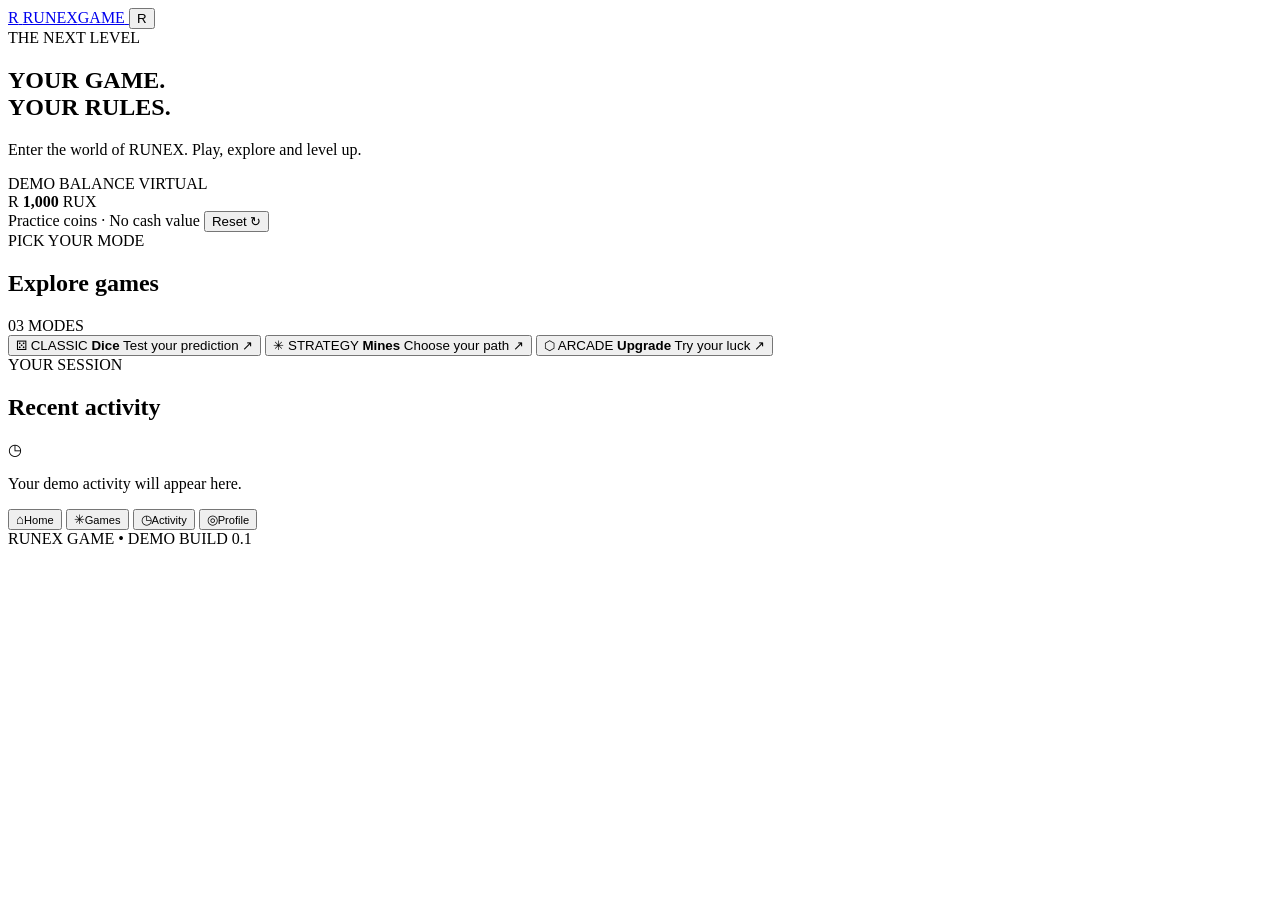
==== web/index.html @ 5dd70bad "Add initial HTML structure for RUNEX GAME" ====
<!DOCTYPE html>
<html lang="en">
<head>
  <meta charset="UTF-8">
  <meta name="viewport" content="width=device-width, initial-scale=1, viewport-fit=cover">
  <meta name="theme-color" content="#09080e">
  <meta name="description" content="RUNEX GAME — Your game. Your rules.">
  <title>RUNEX GAME</title>
  <link rel="stylesheet" href="./css/style.css">
  <script src="https://telegram.org/js/telegram-web-app.js"></script>
  <script src="./js/app.js" defer></script>
</head>
<body>
  <div class="app-shell">
    <header class="topbar">
      <a class="brand" href="#" aria-label="RUNEX home">
        <span class="brand-mark">R</span>
        <span class="brand-name">RUNEX<span>GAME</span></span>
      </a>
      <button class="profile-button" id="profileButton" aria-label="Open profile">
        <span id="avatar">R</span>
      </button>
    </header>

    <main>
      <section class="welcome">
        <div class="eyebrow"><span class="live-dot"></span> THE NEXT LEVEL</div>
        <h1>YOUR GAME.<br><span>YOUR RULES.</span></h1>
        <p>Enter the world of RUNEX. Play, explore and level up.</p>
      </section>

      <section class="wallet-card">
        <div class="wallet-top">
          <span class="muted">DEMO BALANCE</span>
          <span class="demo-badge">VIRTUAL</span>
        </div>
        <div class="balance-line">
          <span class="coin-icon">R</span>
          <strong id="balance">1,000</strong>
          <span class="coin-label">RUX</span>
        </div>
        <div class="wallet-bottom">
          <span>Practice coins · No cash value</span>
          <button class="reset-button" id="resetBalance">Reset ↻</button>
        </div>
        <div class="card-glow"></div>
      </section>

      <section class="section-heading">
        <div>
          <div class="eyebrow">PICK YOUR MODE</div>
          <h2>Explore games</h2>
        </div>
        <span class="game-count">03 MODES</span>
      </section>

      <section class="games-grid">
        <button class="game-card dice-card" data-game="dice">
          <span class="game-symbol">⚄</span>
          <span class="game-tag">CLASSIC</span>
          <strong>Dice</strong>
          <span class="game-description">Test your prediction</span>
          <span class="game-arrow">↗</span>
        </button>

        <button class="game-card mines-card" data-game="mines">
          <span class="game-symbol">✳</span>
          <span class="game-tag">STRATEGY</span>
          <strong>Mines</strong>
          <span class="game-description">Choose your path</span>
          <span class="game-arrow">↗</span>
        </button>

        <button class="game-card upgrade-card" data-game="upgrade">
          <span class="game-symbol">⬡</span>
          <span class="game-tag">ARCADE</span>
          <strong>Upgrade</strong>
          <span class="game-description">Try your luck</span>
          <span class="game-arrow">↗</span>
        </button>
      </section>

      <section class="game-panel" id="gamePanel" hidden>
        <div class="panel-header">
          <div>
            <div class="eyebrow">DEMO MODE</div>
            <h2 id="gameTitle">Dice</h2>
          </div>
          <button id="closeGame" class="close-button" aria-label="Close game">✕</button>
        </div>

        <p class="panel-copy" id="gameDescription">
          Predict whether the roll will be high or low.
        </p>

        <label class="field-label" for="demoBet">Practice amount (RUX)</label>
        <input id="demoBet" class="bet-input" type="number" min="1" max="1000" step="1" value="50" inputmode="numeric">

        <div class="choice-row" id="choiceRow">
          <button class="choice-button selected" data-choice="high">HIGH</button>
          <button class="choice-button" data-choice="low">LOW</button>
        </div>

        <button class="primary-button" id="playButton">PLAY DEMO <span>↗</span></button>
        <div class="game-result" id="gameResult" aria-live="polite">
          Demo coins only. No deposits or withdrawals.
        </div>
      </section>

      <section class="activity-section">
        <div class="section-heading compact-heading">
          <div>
            <div class="eyebrow">YOUR SESSION</div>
            <h2>Recent activity</h2>
          </div>
        </div>
        <div class="activity-list" id="activityList">
          <div class="empty-state">
            <span>◷</span>
            <p>Your demo activity will appear here.</p>
          </div>
        </div>
      </section>
    </main>

    <nav class="bottom-nav" aria-label="Main navigation">
      <button class="nav-item active" data-tab="home">
        <span>⌂</span><small>Home</small>
      </button>
      <button class="nav-item" data-tab="games">
        <span>✳</span><small>Games</small>
      </button>
      <button class="nav-item" data-tab="activity">
        <span>◷</span><small>Activity</small>
      </button>
      <button class="nav-item" data-tab="profile">
        <span>◎</span><small>Profile</small>
      </button>
    </nav>

    <footer class="footer">
      RUNEX GAME <span>•</span> DEMO BUILD 0.1
    </footer>
  </div>
</body>
</html>
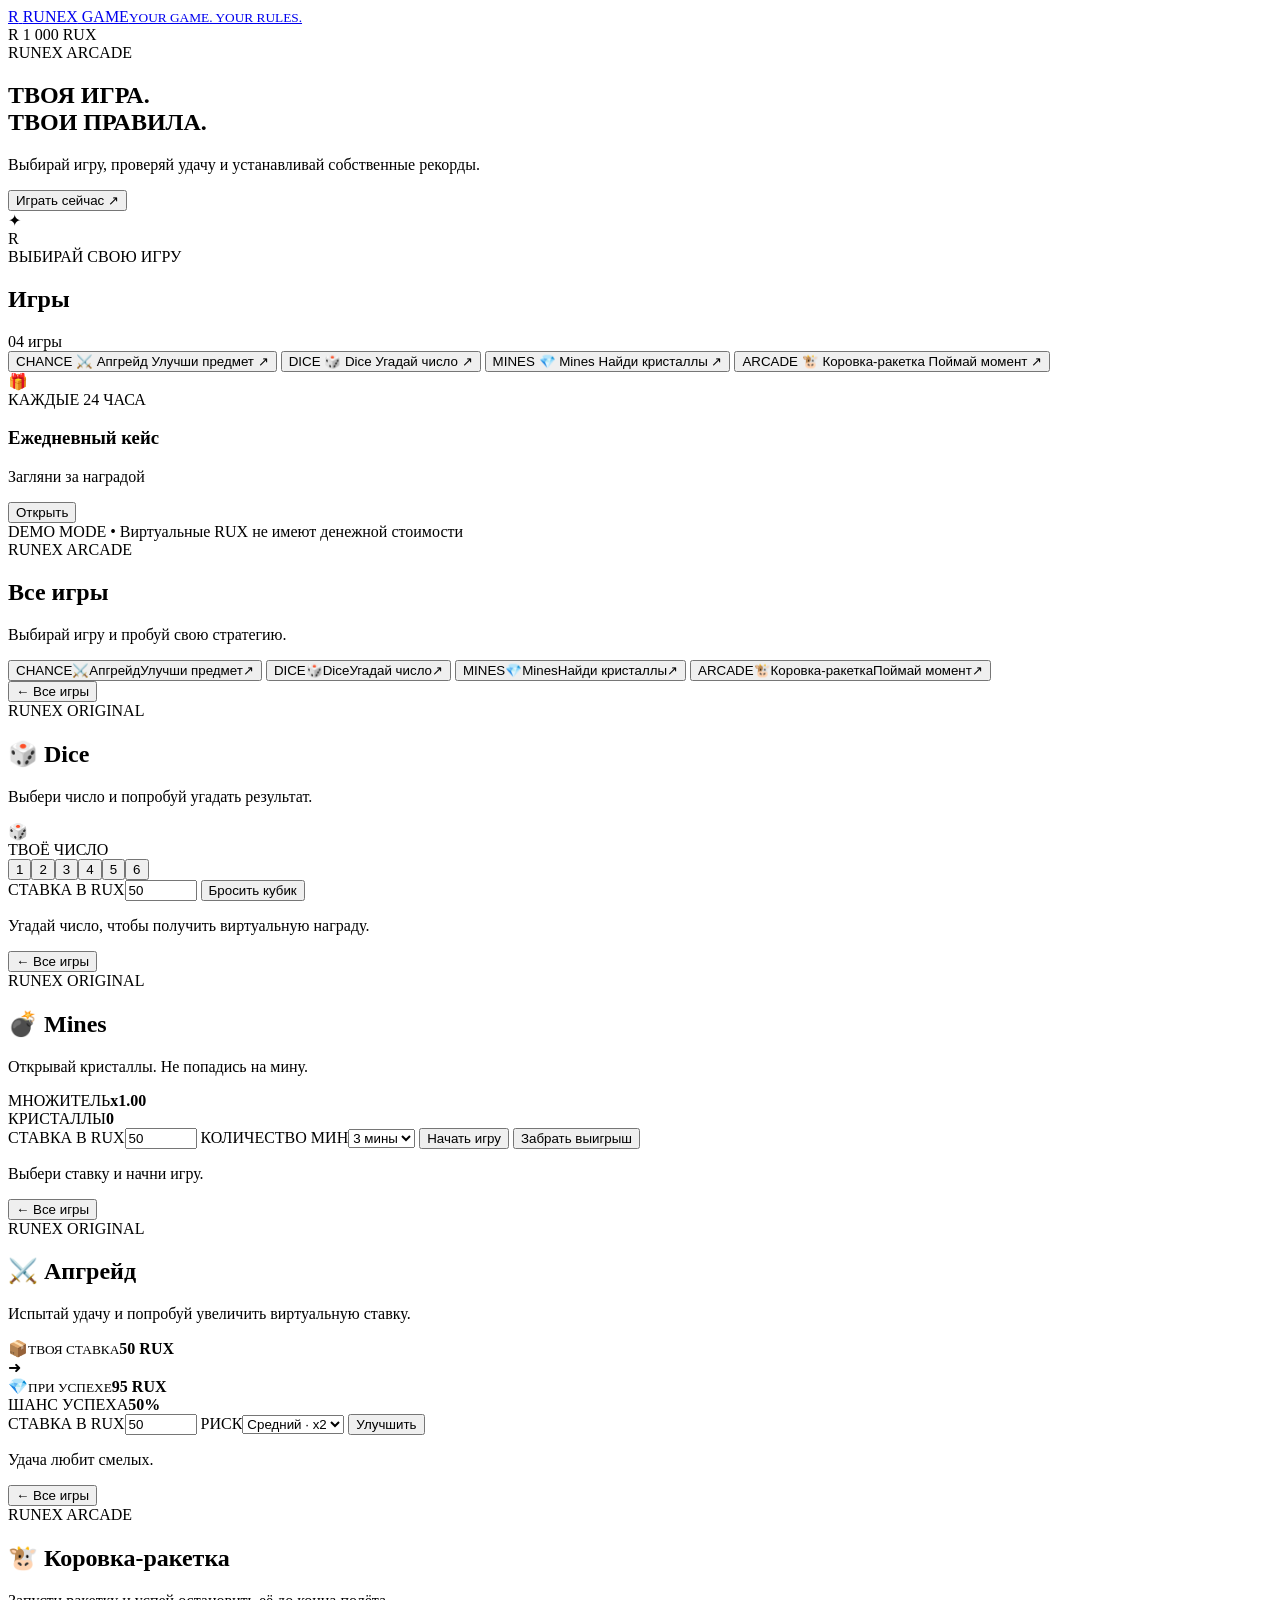
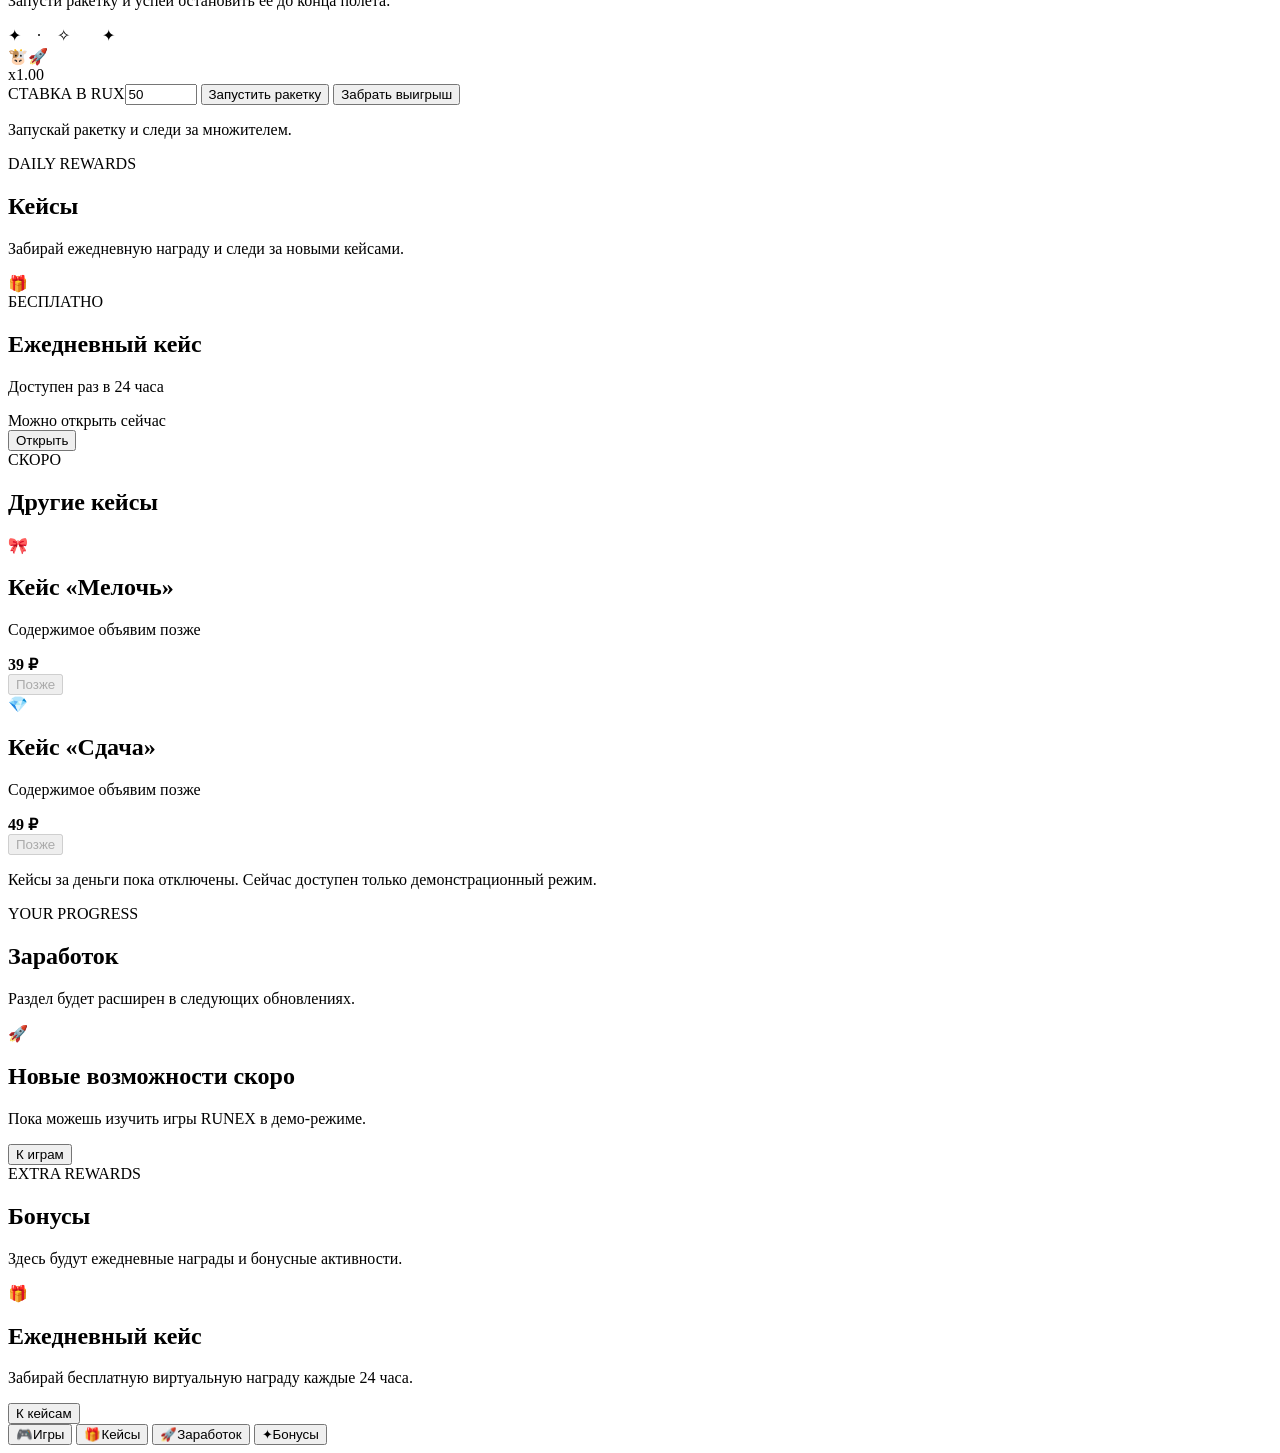
==== commit 76ac0ff1: "Update index.html" ====
--- a/web/index.html
+++ b/web/index.html
@@ -1,147 +1,178 @@
 
 <!DOCTYPE html>
-<html lang="en">
+<html lang="ru">
 <head>
   <meta charset="UTF-8">
-  <meta name="viewport" content="width=device-width, initial-scale=1, viewport-fit=cover">
-  <meta name="theme-color" content="#09080e">
-  <meta name="description" content="RUNEX GAME — Your game. Your rules.">
+  <meta name="viewport" content="width=device-width, initial-scale=1, maximum-scale=1, user-scalable=no, viewport-fit=cover">
+  <meta name="theme-color" content="#171a2e">
   <title>RUNEX GAME</title>
   <link rel="stylesheet" href="./css/style.css">
   <script src="https://telegram.org/js/telegram-web-app.js"></script>
   <script src="./js/app.js" defer></script>
 </head>
 <body>
-  <div class="app-shell">
+  <div class="app">
     <header class="topbar">
-      <a class="brand" href="#" aria-label="RUNEX home">
-        <span class="brand-mark">R</span>
-        <span class="brand-name">RUNEX<span>GAME</span></span>
+      <a class="brand" href="#" data-page="home">
+        <span class="brand-icon">R</span>
+        <span>RUNEX<span class="brand-accent"> GAME</span><small>YOUR GAME. YOUR RULES.</small></span>
       </a>
-      <button class="profile-button" id="profileButton" aria-label="Open profile">
-        <span id="avatar">R</span>
-      </button>
+      <div class="wallet">
+        <span class="coin">R</span>
+        <span id="balance">1 000</span>
+        <span class="currency">RUX</span>
+      </div>
     </header>
 
     <main>
-      <section class="welcome">
-        <div class="eyebrow"><span class="live-dot"></span> THE NEXT LEVEL</div>
-        <h1>YOUR GAME.<br><span>YOUR RULES.</span></h1>
-        <p>Enter the world of RUNEX. Play, explore and level up.</p>
+      <section class="page active" id="page-home">
+        <div class="hero">
+          <div class="hero-glow"></div>
+          <span class="eyebrow"><span class="live-dot"></span> RUNEX ARCADE</span>
+          <h1>ТВОЯ ИГРА.<br><span>ТВОИ ПРАВИЛА.</span></h1>
+          <p>Выбирай игру, проверяй удачу и устанавливай собственные рекорды.</p>
+          <button class="primary-btn" data-page="games">Играть сейчас <span>↗</span></button>
+          <div class="hero-orb orb-one">✦</div>
+          <div class="hero-orb orb-two">R</div>
+        </div>
+
+        <div class="section-heading">
+          <div><span class="eyebrow">ВЫБИРАЙ СВОЮ ИГРУ</span><h2>Игры</h2></div>
+          <span class="section-count">04 игры</span>
+        </div>
+
+        <div class="game-grid">
+          <button class="game-card upgrade-card" data-game="upgrade">
+            <span class="game-tag">CHANCE</span>
+            <span class="game-art">⚔️</span>
+            <span class="game-title">Апгрейд</span>
+            <span class="game-subtitle">Улучши предмет</span>
+            <span class="card-arrow">↗</span>
+          </button>
+          <button class="game-card dice-card" data-game="dice">
+            <span class="game-tag">DICE</span>
+            <span class="game-art">🎲</span>
+            <span class="game-title">Dice</span>
+            <span class="game-subtitle">Угадай число</span>
+            <span class="card-arrow">↗</span>
+          </button>
+          <button class="game-card mines-card" data-game="mines">
+            <span class="game-tag">MINES</span>
+            <span class="game-art">💎</span>
+            <span class="game-title">Mines</span>
+            <span class="game-subtitle">Найди кристаллы</span>
+            <span class="card-arrow">↗</span>
+          </button>
+          <button class="game-card cow-card" data-game="cow">
+            <span class="game-tag">ARCADE</span>
+            <span class="game-art">🐮</span>
+            <span class="game-title">Коровка-ракетка</span>
+            <span class="game-subtitle">Поймай момент</span>
+            <span class="card-arrow">↗</span>
+          </button>
+        </div>
+
+        <div class="daily-banner">
+          <div class="daily-icon">🎁</div>
+          <div class="daily-copy"><span class="eyebrow">КАЖДЫЕ 24 ЧАСА</span><h3>Ежедневный кейс</h3><p>Загляни за наградой</p></div>
+          <button class="small-btn" data-page="cases">Открыть</button>
+        </div>
+        <div class="notice">DEMO MODE <span>•</span> Виртуальные RUX не имеют денежной стоимости</div>
       </section>
 
-      <section class="wallet-card">
-        <div class="wallet-top">
-          <span class="muted">DEMO BALANCE</span>
-          <span class="demo-badge">VIRTUAL</span>
-        </div>
-        <div class="balance-line">
-          <span class="coin-icon">R</span>
-          <strong id="balance">1,000</strong>
-          <span class="coin-label">RUX</span>
-        </div>
-        <div class="wallet-bottom">
-          <span>Practice coins · No cash value</span>
-          <button class="reset-button" id="resetBalance">Reset ↻</button>
-        </div>
-        <div class="card-glow"></div>
-      </section>
-
-      <section class="section-heading">
-        <div>
-          <div class="eyebrow">PICK YOUR MODE</div>
-          <h2>Explore games</h2>
-        </div>
-        <span class="game-count">03 MODES</span>
-      </section>
-
-      <section class="games-grid">
-        <button class="game-card dice-card" data-game="dice">
-          <span class="game-symbol">⚄</span>
-          <span class="game-tag">CLASSIC</span>
-          <strong>Dice</strong>
-          <span class="game-description">Test your prediction</span>
-          <span class="game-arrow">↗</span>
-        </button>
-
-        <button class="game-card mines-card" data-game="mines">
-          <span class="game-symbol">✳</span>
-          <span class="game-tag">STRATEGY</span>
-          <strong>Mines</strong>
-          <span class="game-description">Choose your path</span>
-          <span class="game-arrow">↗</span>
-        </button>
-
-        <button class="game-card upgrade-card" data-game="upgrade">
-          <span class="game-symbol">⬡</span>
-          <span class="game-tag">ARCADE</span>
-          <strong>Upgrade</strong>
-          <span class="game-description">Try your luck</span>
-          <span class="game-arrow">↗</span>
-        </button>
-      </section>
-
-      <section class="game-panel" id="gamePanel" hidden>
-        <div class="panel-header">
-          <div>
-            <div class="eyebrow">DEMO MODE</div>
-            <h2 id="gameTitle">Dice</h2>
-          </div>
-          <button id="closeGame" class="close-button" aria-label="Close game">✕</button>
-        </div>
-
-        <p class="panel-copy" id="gameDescription">
-          Predict whether the roll will be high or low.
-        </p>
-
-        <label class="field-label" for="demoBet">Practice amount (RUX)</label>
-        <input id="demoBet" class="bet-input" type="number" min="1" max="1000" step="1" value="50" inputmode="numeric">
-
-        <div class="choice-row" id="choiceRow">
-          <button class="choice-button selected" data-choice="high">HIGH</button>
-          <button class="choice-button" data-choice="low">LOW</button>
-        </div>
-
-        <button class="primary-button" id="playButton">PLAY DEMO <span>↗</span></button>
-        <div class="game-result" id="gameResult" aria-live="polite">
-          Demo coins only. No deposits or withdrawals.
+      <section class="page" id="page-games">
+        <div class="page-heading"><span class="eyebrow">RUNEX ARCADE</span><h1>Все игры</h1><p>Выбирай игру и пробуй свою стратегию.</p></div>
+        <div class="game-grid">
+          <button class="game-card upgrade-card" data-game="upgrade"><span class="game-tag">CHANCE</span><span class="game-art">⚔️</span><span class="game-title">Апгрейд</span><span class="game-subtitle">Улучши предмет</span><span class="card-arrow">↗</span></button>
+          <button class="game-card dice-card" data-game="dice"><span class="game-tag">DICE</span><span class="game-art">🎲</span><span class="game-title">Dice</span><span class="game-subtitle">Угадай число</span><span class="card-arrow">↗</span></button>
+          <button class="game-card mines-card" data-game="mines"><span class="game-tag">MINES</span><span class="game-art">💎</span><span class="game-title">Mines</span><span class="game-subtitle">Найди кристаллы</span><span class="card-arrow">↗</span></button>
+          <button class="game-card cow-card" data-game="cow"><span class="game-tag">ARCADE</span><span class="game-art">🐮</span><span class="game-title">Коровка-ракетка</span><span class="game-subtitle">Поймай момент</span><span class="card-arrow">↗</span></button>
         </div>
       </section>
 
-      <section class="activity-section">
-        <div class="section-heading compact-heading">
-          <div>
-            <div class="eyebrow">YOUR SESSION</div>
-            <h2>Recent activity</h2>
+      <section class="page" id="page-dice">
+        <button class="back-btn" data-page="games">← Все игры</button>
+        <div class="game-panel">
+          <span class="eyebrow">RUNEX ORIGINAL</span><h1>🎲 Dice</h1><p class="muted">Выбери число и попробуй угадать результат.</p>
+          <div class="dice-display" id="dice-result">🎲</div>
+          <label class="field-label">ТВОЁ ЧИСЛО</label>
+          <div class="number-options" id="dice-options">
+            <button class="number-btn selected" data-number="1">1</button><button class="number-btn" data-number="2">2</button><button class="number-btn" data-number="3">3</button><button class="number-btn" data-number="4">4</button><button class="number-btn" data-number="5">5</button><button class="number-btn" data-number="6">6</button>
           </div>
+          <label class="field-label" for="dice-bet">СТАВКА В RUX</label><input class="bet-input" id="dice-bet" type="number" min="1" max="10000" value="50" inputmode="numeric">
+          <button class="primary-btn full-btn" id="roll-dice">Бросить кубик</button>
+          <p class="result-text" id="dice-message">Угадай число, чтобы получить виртуальную награду.</p>
         </div>
-        <div class="activity-list" id="activityList">
-          <div class="empty-state">
-            <span>◷</span>
-            <p>Your demo activity will appear here.</p>
-          </div>
+      </section>
+
+      <section class="page" id="page-mines">
+        <button class="back-btn" data-page="games">← Все игры</button>
+        <div class="game-panel">
+          <span class="eyebrow">RUNEX ORIGINAL</span><h1>💣 Mines</h1><p class="muted">Открывай кристаллы. Не попадись на мину.</p>
+          <div class="mines-stats"><div><span>МНОЖИТЕЛЬ</span><strong id="mines-multiplier">x1.00</strong></div><div><span>КРИСТАЛЛЫ</span><strong id="mines-count">0</strong></div></div>
+          <div class="mines-grid" id="mines-grid"></div>
+          <label class="field-label" for="mines-bet">СТАВКА В RUX</label><input class="bet-input" id="mines-bet" type="number" min="1" max="10000" value="50" inputmode="numeric">
+          <label class="field-label" for="mine-count">КОЛИЧЕСТВО МИН</label><select class="bet-input" id="mine-count"><option value="3">3 мины</option><option value="5">5 мин</option><option value="8">8 мин</option><option value="12">12 мин</option></select>
+          <button class="primary-btn full-btn" id="start-mines">Начать игру</button>
+          <button class="secondary-btn full-btn hidden" id="cashout-mines">Забрать выигрыш</button>
+          <p class="result-text" id="mines-message">Выбери ставку и начни игру.</p>
         </div>
+      </section>
+
+      <section class="page" id="page-upgrade">
+        <button class="back-btn" data-page="games">← Все игры</button>
+        <div class="game-panel">
+          <span class="eyebrow">RUNEX ORIGINAL</span><h1>⚔️ Апгрейд</h1><p class="muted">Испытай удачу и попробуй увеличить виртуальную ставку.</p>
+          <div class="upgrade-stage"><div class="upgrade-item"><span>📦</span><small>ТВОЯ СТАВКА</small><strong id="upgrade-stake">50 RUX</strong></div><div class="upgrade-arrow">➜</div><div class="upgrade-item target"><span>💎</span><small>ПРИ УСПЕХЕ</small><strong id="upgrade-prize">95 RUX</strong></div></div>
+          <div class="chance-box"><div><span>ШАНС УСПЕХА</span><strong id="upgrade-chance">50%</strong></div><div class="chance-track"><span id="upgrade-chance-bar"></span></div></div>
+          <label class="field-label" for="upgrade-bet">СТАВКА В RUX</label><input class="bet-input" id="upgrade-bet" type="number" min="1" max="10000" value="50" inputmode="numeric">
+          <label class="field-label" for="upgrade-risk">РИСК</label><select class="bet-input" id="upgrade-risk"><option value="1.5">Лёгкий · x1.5</option><option value="2" selected>Средний · x2</option><option value="3">Высокий · x3</option><option value="5">Экстрим · x5</option></select>
+          <button class="primary-btn full-btn" id="run-upgrade">Улучшить</button>
+          <p class="result-text" id="upgrade-message">Удача любит смелых.</p>
+        </div>
+      </section>
+
+      <section class="page" id="page-cow">
+        <button class="back-btn" data-page="games">← Все игры</button>
+        <div class="game-panel cow-panel">
+          <span class="eyebrow">RUNEX ARCADE</span><h1>🐮 Коровка-ракетка</h1><p class="muted">Запусти ракетку и успей остановить её до конца полёта.</p>
+          <div class="cow-sky"><div class="cow-stars">✦　·　✧　　✦</div><div class="cow-emoji" id="cow-character">🐮🚀</div><div class="cow-multiplier" id="cow-multiplier">x1.00</div><div class="cow-track"><span id="cow-progress"></span></div></div>
+          <label class="field-label" for="cow-bet">СТАВКА В RUX</label><input class="bet-input" id="cow-bet" type="number" min="1" max="10000" value="50" inputmode="numeric">
+          <button class="primary-btn full-btn" id="cow-start">Запустить ракетку</button>
+          <button class="secondary-btn full-btn hidden" id="cow-cashout">Забрать выигрыш</button>
+          <p class="result-text" id="cow-message">Запускай ракетку и следи за множителем.</p>
+        </div>
+      </section>
+
+      <section class="page" id="page-cases">
+        <div class="page-heading"><span class="eyebrow">DAILY REWARDS</span><h1>Кейсы</h1><p>Забирай ежедневную награду и следи за новыми кейсами.</p></div>
+        <div class="case-card daily-case"><div class="case-art">🎁</div><div class="case-info"><span class="eyebrow">БЕСПЛАТНО</span><h2>Ежедневный кейс</h2><p>Доступен раз в 24 часа</p><span class="case-timer" id="daily-timer">Можно открыть сейчас</span></div><button class="small-btn" id="open-daily">Открыть</button></div>
+        <div class="section-heading"><div><span class="eyebrow">СКОРО</span><h2>Другие кейсы</h2></div></div>
+        <div class="case-grid">
+          <div class="case-card"><div class="case-art">🎀</div><div class="case-info"><h2>Кейс «Мелочь»</h2><p>Содержимое объявим позже</p><strong>39 ₽</strong></div><button class="small-btn disabled-btn" disabled>Позже</button></div>
+          <div class="case-card"><div class="case-art">💎</div><div class="case-info"><h2>Кейс «Сдача»</h2><p>Содержимое объявим позже</p><strong>49 ₽</strong></div><button class="small-btn disabled-btn" disabled>Позже</button></div>
+        </div>
+        <p class="notice">Кейсы за деньги пока отключены. Сейчас доступен только демонстрационный режим.</p>
+      </section>
+
+      <section class="page" id="page-earn">
+        <div class="page-heading"><span class="eyebrow">YOUR PROGRESS</span><h1>Заработок</h1><p>Раздел будет расширен в следующих обновлениях.</p></div>
+        <div class="placeholder-card"><span>🚀</span><h2>Новые возможности скоро</h2><p>Пока можешь изучить игры RUNEX в демо-режиме.</p><button class="primary-btn" data-page="games">К играм</button></div>
+      </section>
+
+      <section class="page" id="page-bonuses">
+        <div class="page-heading"><span class="eyebrow">EXTRA REWARDS</span><h1>Бонусы</h1><p>Здесь будут ежедневные награды и бонусные активности.</p></div>
+        <div class="placeholder-card"><span>🎁</span><h2>Ежедневный кейс</h2><p>Забирай бесплатную виртуальную награду каждые 24 часа.</p><button class="primary-btn" data-page="cases">К кейсам</button></div>
       </section>
     </main>
 
-    <nav class="bottom-nav" aria-label="Main navigation">
-      <button class="nav-item active" data-tab="home">
-        <span>⌂</span><small>Home</small>
-      </button>
-      <button class="nav-item" data-tab="games">
-        <span>✳</span><small>Games</small>
-      </button>
-      <button class="nav-item" data-tab="activity">
-        <span>◷</span><small>Activity</small>
-      </button>
-      <button class="nav-item" data-tab="profile">
-        <span>◎</span><small>Profile</small>
-      </button>
+    <nav class="bottom-nav">
+      <button class="nav-item active" data-page="games"><span>🎮</span>Игры</button>
+      <button class="nav-item" data-page="cases"><span>🎁</span>Кейсы</button>
+      <button class="nav-item" data-page="earn"><span>🚀</span>Заработок</button>
+      <button class="nav-item" data-page="bonuses"><span>✦</span>Бонусы</button>
     </nav>
-
-    <footer class="footer">
-      RUNEX GAME <span>•</span> DEMO BUILD 0.1
-    </footer>
+    <div class="toast" id="toast"></div>
   </div>
 </body>
 </html>
